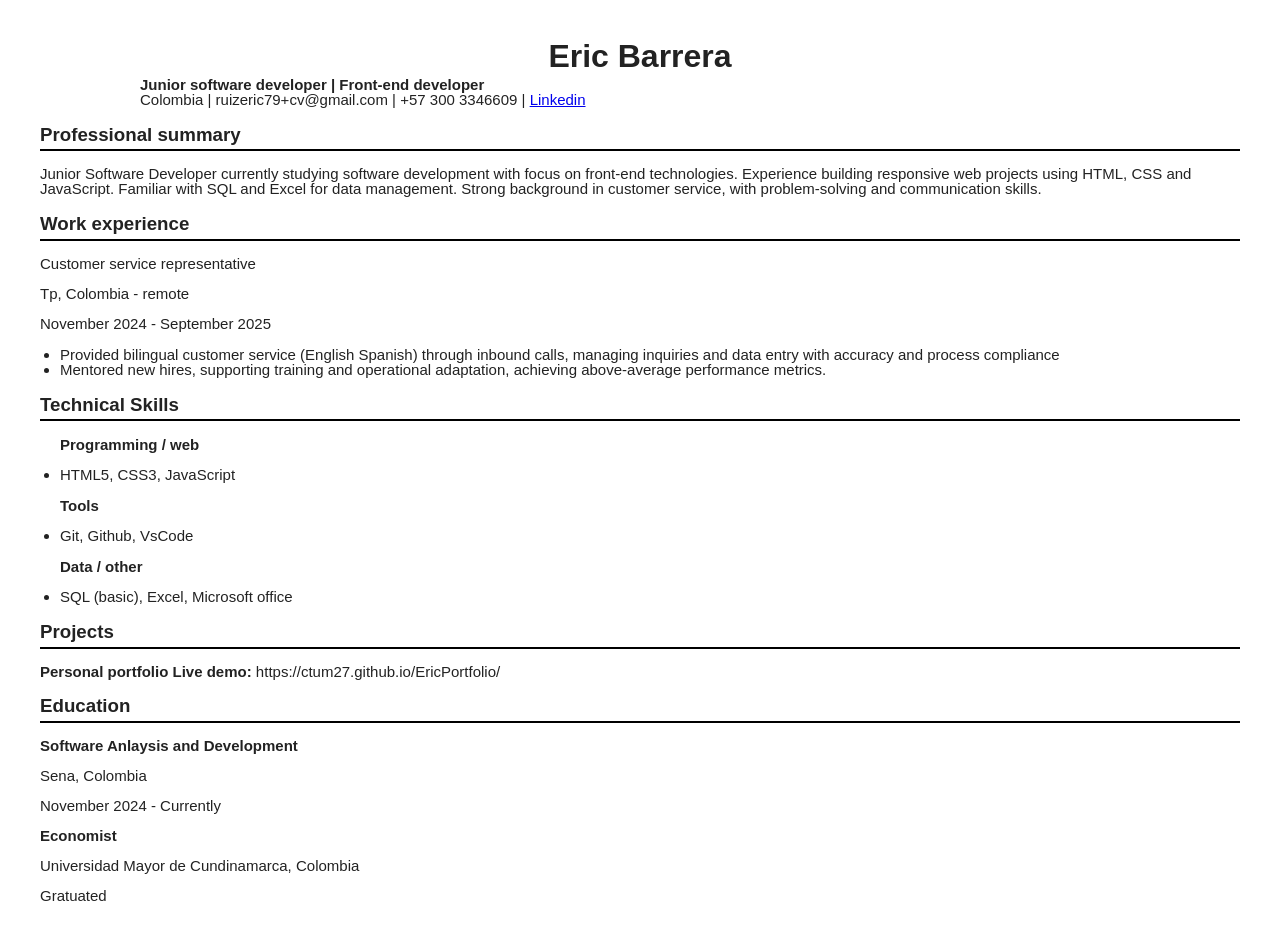
==== index.html @ e65b92ed "Translate CV to English and update content Updated the CV from Spanish to English, reflecting a tran" ====
<!DOCTYPE html>
<html lang="en">
<head>
  <meta charset="UTF-8">
  <meta name="viewport" content="width=device-width, initial-scale=1.0">
  <title>Eric Barrera - cv </title>
  <link rel="stylesheet" href="design.css">
</head>
<body>

<header class="header">
<h1>Eric Barrera</h1>
<p><strong>Junior software developer | Front-end developer</strong></p>
<p>Colombia | ruizeric79+cv@gmail.com | +57 300 3346609 | <a href="https://www.linkedin.com/in/ericruiz0227/" target="_blank">Linkedin</a> </p>
</header>

<section class="Professional-summary">
<h3>Professional summary</h3>
<p>Junior Software Developer currently studying software development with focus on front-end technologies.
   Experience building responsive web projects using HTML, CSS and JavaScript. Familiar with SQL and Excel
  for data management. Strong background in customer service, with problem-solving and communication skills.</p>
</section>

<section class="experience">
<h3>Work experience</h3>
<p>Customer service representative</p>
<div class="date">
  <p>Tp, Colombia - remote</p>
  <p>November 2024 - September 2025</p>
</div>
<ul>
  <li>Provided bilingual customer service (English Spanish) through inbound calls, 
    managing inquiries and data entry with accuracy and process compliance</li>
  <li>Mentored new hires, supporting training and operational adaptation, achieving above-average performance metrics.</li>
</ul>
</section>

<section class="Technical-skills">
<h3>Technical Skills</h3>
<ul><p><strong>Programming / web</strong></p>
<li>HTML5, CSS3, JavaScript</li>
</ul>

<ul><p><strong>Tools</strong></p>
<li>Git, Github, VsCode</li>
</ul>

<ul><p><strong>Data / other</strong></p>
<li>SQL (basic), Excel, Microsoft office</li>
</ul>
</section>

<section class="projects">
<h3>Projects</h3>
<p><strong>Personal portfolio Live demo:</strong> https://ctum27.github.io/EricPortfolio/</p>
</section>

<section class="education">
<h3>Education</h3>
<p><strong>Software Anlaysis and Development</strong></p>
<div class="date">
<p>Sena, Colombia</p>
<p>November 2024 - Currently</p>
</div>
<p><strong>Economist</strong></p>
<div class="date">
<p>Universidad Mayor de Cundinamarca, Colombia</p>
<p>Gratuated</p>
</div>
</section>

</body>
</html>
---- design.css ----
body {
  font-family: Arial, sans-serif;
  margin: 40px;
  color: #222;
  line-height: 1;
}

/* ENCABEZADO */
.header {
  text-align: center;
  margin-bottom: 5px;
}
.header p {
  text-align: justify;
  margin: 0 auto;
   max-width: 1000px;
}

.header h1 {
  margin-bottom: 5px;
}

.header h2 {
  font-weight: normal;
  margin-bottom: 5px;
}

/* COLUMNAS */
.columns {
  display: grid;
  grid-template-columns: 33% 67%;
  gap: 20px;
      max-width: 1200px; /* Límite máximo de ancho */
    margin: 0 auto;    /* Esto centra horizontalmente */
    padding: 20px;     /* Opcional: espacio interno */
}

/* COLUMNA IZQUIERDA */
.left-column section {
  margin-bottom: 30px;
 
}

/* COLUMNA DERECHA */
.right-column article {
  margin-bottom: 30px;
}

p{font-size: 15px;}

li{font-size: 15px;
}

h3 {
  border-bottom: 2px solid #000;
  padding-bottom: 5px;
  margin-bottom: 15px;
  
}

ul {
  padding-left: 20px;
}

@media print {
  body {
    background: white;
  }

  .cv-container {
    box-shadow: none;
    margin: 0;
    max-width: 100%;
  }
}
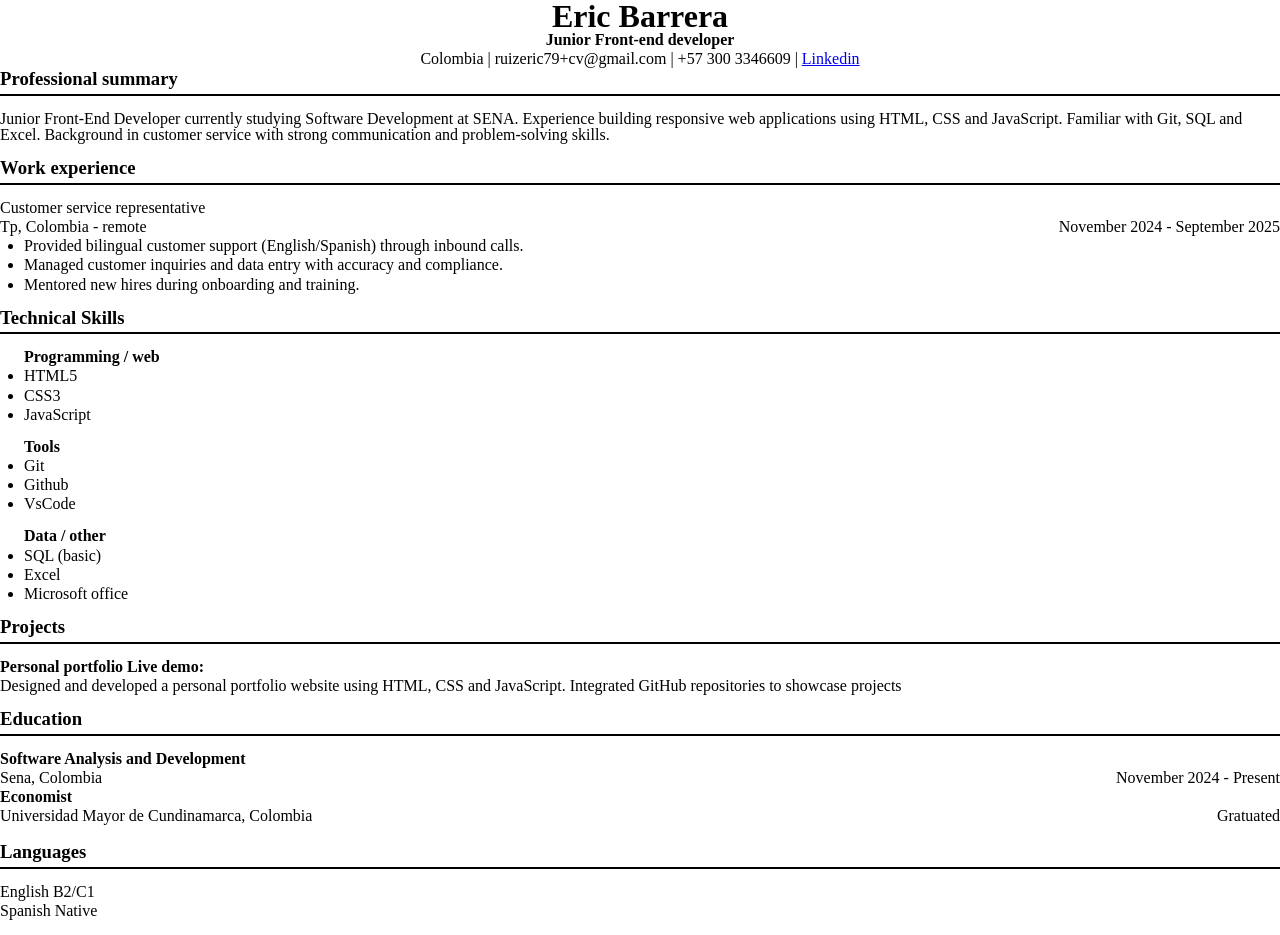
==== commit c5211747: "Update index.html" ====
--- a/index.html
+++ b/index.html
@@ -10,15 +10,14 @@
 
 <header class="header">
 <h1>Eric Barrera</h1>
-<p><strong>Junior software developer | Front-end developer</strong></p>
+<p><strong>Junior Front-end developer</strong></p>
 <p>Colombia | ruizeric79+cv@gmail.com | +57 300 3346609 | <a href="https://www.linkedin.com/in/ericruiz0227/" target="_blank">Linkedin</a> </p>
 </header>
 
 <section class="Professional-summary">
 <h3>Professional summary</h3>
-<p>Junior Software Developer currently studying software development with focus on front-end technologies.
-   Experience building responsive web projects using HTML, CSS and JavaScript. Familiar with SQL and Excel
-  for data management. Strong background in customer service, with problem-solving and communication skills.</p>
+<p>Junior Front-End Developer currently studying Software Development at SENA. Experience building responsive web applications using HTML, CSS and JavaScript. 
+  Familiar with Git, SQL and Excel. Background in customer service with strong communication and problem-solving skills.</p>
 </section>
 
 <section class="experience">
@@ -29,38 +28,45 @@
   <p>November 2024 - September 2025</p>
 </div>
 <ul>
-  <li>Provided bilingual customer service (English Spanish) through inbound calls, 
-    managing inquiries and data entry with accuracy and process compliance</li>
-  <li>Mentored new hires, supporting training and operational adaptation, achieving above-average performance metrics.</li>
+  <li>Provided bilingual customer support (English/Spanish) through inbound calls.</li>
+  <li>Managed customer inquiries and data entry with accuracy and compliance.</li>
+  <li>Mentored new hires during onboarding and training.</li>
 </ul>
 </section>
 
 <section class="Technical-skills">
 <h3>Technical Skills</h3>
 <ul><p><strong>Programming / web</strong></p>
-<li>HTML5, CSS3, JavaScript</li>
+<li>HTML5</li>
+<li>CSS3</li>
+<li>JavaScript</li>
 </ul>
 
 <ul><p><strong>Tools</strong></p>
-<li>Git, Github, VsCode</li>
+<li>Git</li>
+<li>Github</li>
+<li>VsCode</li>
 </ul>
 
 <ul><p><strong>Data / other</strong></p>
-<li>SQL (basic), Excel, Microsoft office</li>
+<li>SQL (basic)</li>
+<li>Excel</li>
+<li>Microsoft office</li>
 </ul>
 </section>
 
 <section class="projects">
 <h3>Projects</h3>
-<p><strong>Personal portfolio Live demo:</strong> https://ctum27.github.io/EricPortfolio/</p>
+<p><strong><a href="https://ctum27.github.io/EricPortfolio/"></a>Personal portfolio Live demo:</strong></p>
+<p>Designed and developed a personal portfolio website using HTML, CSS and JavaScript. Integrated GitHub repositories to showcase projects</p>
 </section>
 
 <section class="education">
 <h3>Education</h3>
-<p><strong>Software Anlaysis and Development</strong></p>
+<p><strong>Software Analysis and Development</strong></p>
 <div class="date">
 <p>Sena, Colombia</p>
-<p>November 2024 - Currently</p>
+<p>November 2024 - Present</p>
 </div>
 <p><strong>Economist</strong></p>
 <div class="date">
@@ -68,6 +74,13 @@
 <p>Gratuated</p>
 </div>
 </section>
+  
+<section class="languages"> 
+<h3>Languages</h3>
+  <p>English B2/C1</p>
+  <p>Spanish Native</p>
+
+</section>
 
 </body>
 </html>
--- a/design.css
+++ b/design.css
@@ -1,75 +1,52 @@
-body {
-  font-family: Arial, sans-serif;
-  margin: 40px;
-  color: #222;
-  line-height: 1;
+* {
+  margin: 0;
+  padding: 0;
+  box-sizing: border-box;
 }
 
-/* ENCABEZADO */
-.header {
-  text-align: center;
-  margin-bottom: 5px;
-}
-.header p {
-  text-align: justify;
-  margin: 0 auto;
-   max-width: 1000px;
+body {
+  line-height: 1; 
 }
 
-.header h1 {
-  margin-bottom: 5px;
-}
-
-.header h2 {
-  font-weight: normal;
-  margin-bottom: 5px;
-}
-
-/* COLUMNAS */
-.columns {
-  display: grid;
-  grid-template-columns: 33% 67%;
-  gap: 20px;
-      max-width: 1200px; /* Límite máximo de ancho */
-    margin: 0 auto;    /* Esto centra horizontalmente */
-    padding: 20px;     /* Opcional: espacio interno */
-}
-
-/* COLUMNA IZQUIERDA */
-.left-column section {
-  margin-bottom: 30px;
- 
-}
-
-/* COLUMNA DERECHA */
-.right-column article {
-  margin-bottom: 30px;
-}
-
-p{font-size: 15px;}
-
-li{font-size: 15px;
+.header {
+  max-width: 1000px;   
+  margin: 0 auto;       
+  text-align: center;   
 }
 
 h3 {
   border-bottom: 2px solid #000;
   padding-bottom: 5px;
   margin-bottom: 15px;
-  
+}
+
+.date {
+    display: flex;
+    justify-content: space-between;
+    align-items: baseline;
+    flex-wrap: wrap;
+    gap: 1rem;
+}
+
+
+section {
+    margin-top: 0;
+  margin-bottom: 1rem; 
 }
 
 ul {
-  padding-left: 20px;
+  margin-top: 0;
+  margin-bottom: 1rem;  
+  padding-left: 1.5rem;  
 }
 
-@media print {
-  body {
-    background: white;
-  }
+/* Items de lista */
+li {
+    margin-top: 0;
+  margin-bottom: 0.20rem; 
+}
 
-  .cv-container {
-    box-shadow: none;
-    margin: 0;
-    max-width: 100%;
-  }
-}+p {
+  margin-top: 0;
+  margin-bottom: 0.20rem;
+}
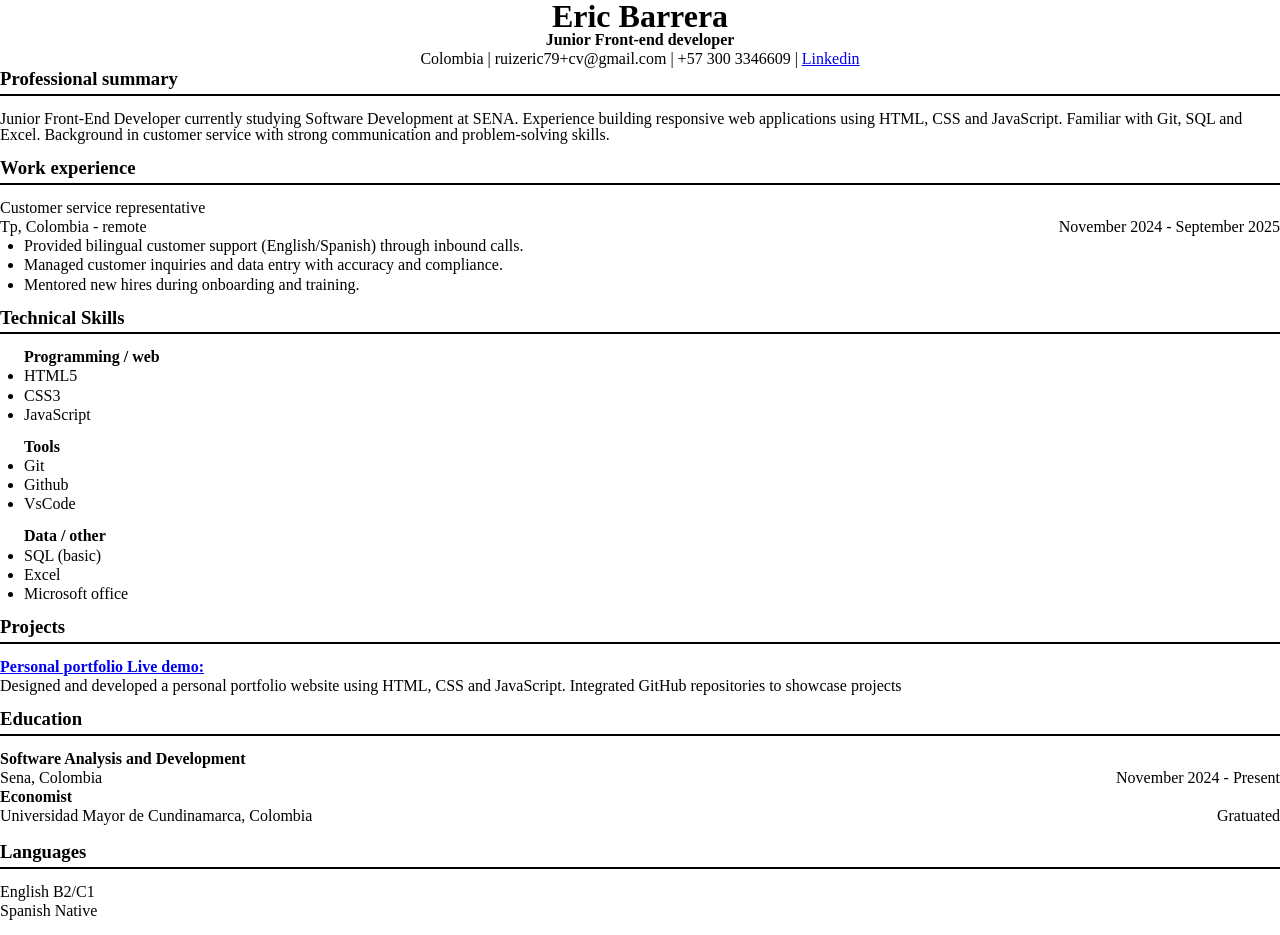
==== commit e28cbcb7: "Update index.html" ====
--- a/index.html
+++ b/index.html
@@ -57,7 +57,7 @@
 
 <section class="projects">
 <h3>Projects</h3>
-<p><strong><a href="https://ctum27.github.io/EricPortfolio/"></a>Personal portfolio Live demo:</strong></p>
+<p><strong><a href="https://ctum27.github.io/EricPortfolio/">Personal portfolio Live demo:</a></strong></p>
 <p>Designed and developed a personal portfolio website using HTML, CSS and JavaScript. Integrated GitHub repositories to showcase projects</p>
 </section>
 
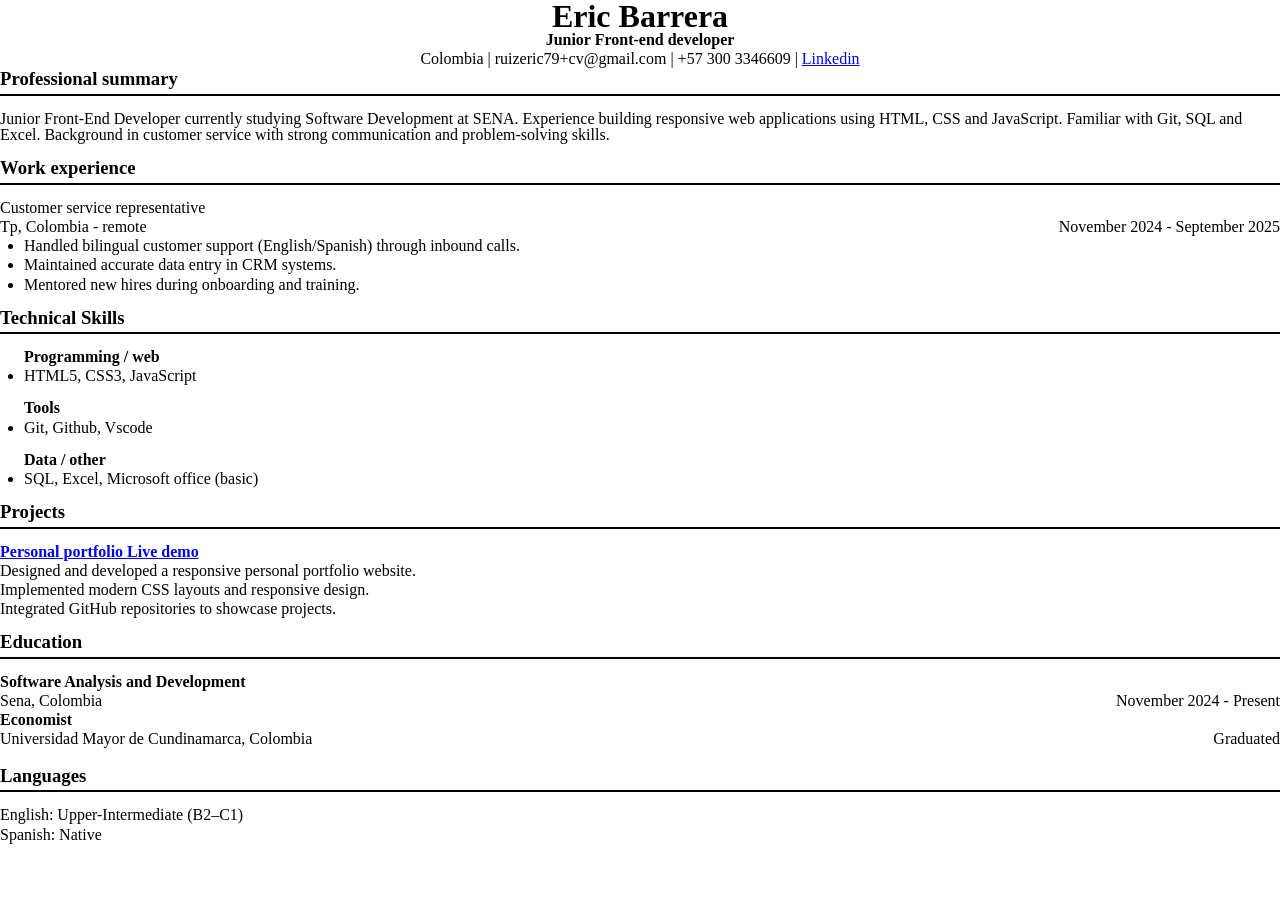
==== commit ab593d76: "Update index.html" ====
--- a/index.html
+++ b/index.html
@@ -28,8 +28,8 @@
   <p>November 2024 - September 2025</p>
 </div>
 <ul>
-  <li>Provided bilingual customer support (English/Spanish) through inbound calls.</li>
-  <li>Managed customer inquiries and data entry with accuracy and compliance.</li>
+  <li>Handled bilingual customer support (English/Spanish) through inbound calls.</li>
+  <li>Maintained accurate data entry in CRM systems.</li>
   <li>Mentored new hires during onboarding and training.</li>
 </ul>
 </section>
@@ -37,28 +37,24 @@
 <section class="Technical-skills">
 <h3>Technical Skills</h3>
 <ul><p><strong>Programming / web</strong></p>
-<li>HTML5</li>
-<li>CSS3</li>
-<li>JavaScript</li>
+<li>HTML5, CSS3, JavaScript</li>
 </ul>
 
 <ul><p><strong>Tools</strong></p>
-<li>Git</li>
-<li>Github</li>
-<li>VsCode</li>
+<li>Git, Github, Vscode</li>
 </ul>
 
 <ul><p><strong>Data / other</strong></p>
-<li>SQL (basic)</li>
-<li>Excel</li>
-<li>Microsoft office</li>
+<li>SQL, Excel, Microsoft office (basic)</li>
 </ul>
 </section>
 
 <section class="projects">
 <h3>Projects</h3>
-<p><strong><a href="https://ctum27.github.io/EricPortfolio/">Personal portfolio Live demo:</a></strong></p>
-<p>Designed and developed a personal portfolio website using HTML, CSS and JavaScript. Integrated GitHub repositories to showcase projects</p>
+<p><strong><a href="https://ctum27.github.io/EricPortfolio/">Personal portfolio Live demo</a></strong></p>
+<p> Designed and developed a responsive personal portfolio website.</p>
+<p>Implemented modern CSS layouts and responsive design.</p>
+<p>Integrated GitHub repositories to showcase projects.</p>
 </section>
 
 <section class="education">
@@ -71,14 +67,14 @@
 <p><strong>Economist</strong></p>
 <div class="date">
 <p>Universidad Mayor de Cundinamarca, Colombia</p>
-<p>Gratuated</p>
+<p>Graduated</p>
 </div>
 </section>
   
 <section class="languages"> 
 <h3>Languages</h3>
-  <p>English B2/C1</p>
-  <p>Spanish Native</p>
+  <p>English: Upper-Intermediate (B2–C1)</p>
+  <p>Spanish: Native</p>
 
 </section>
 
